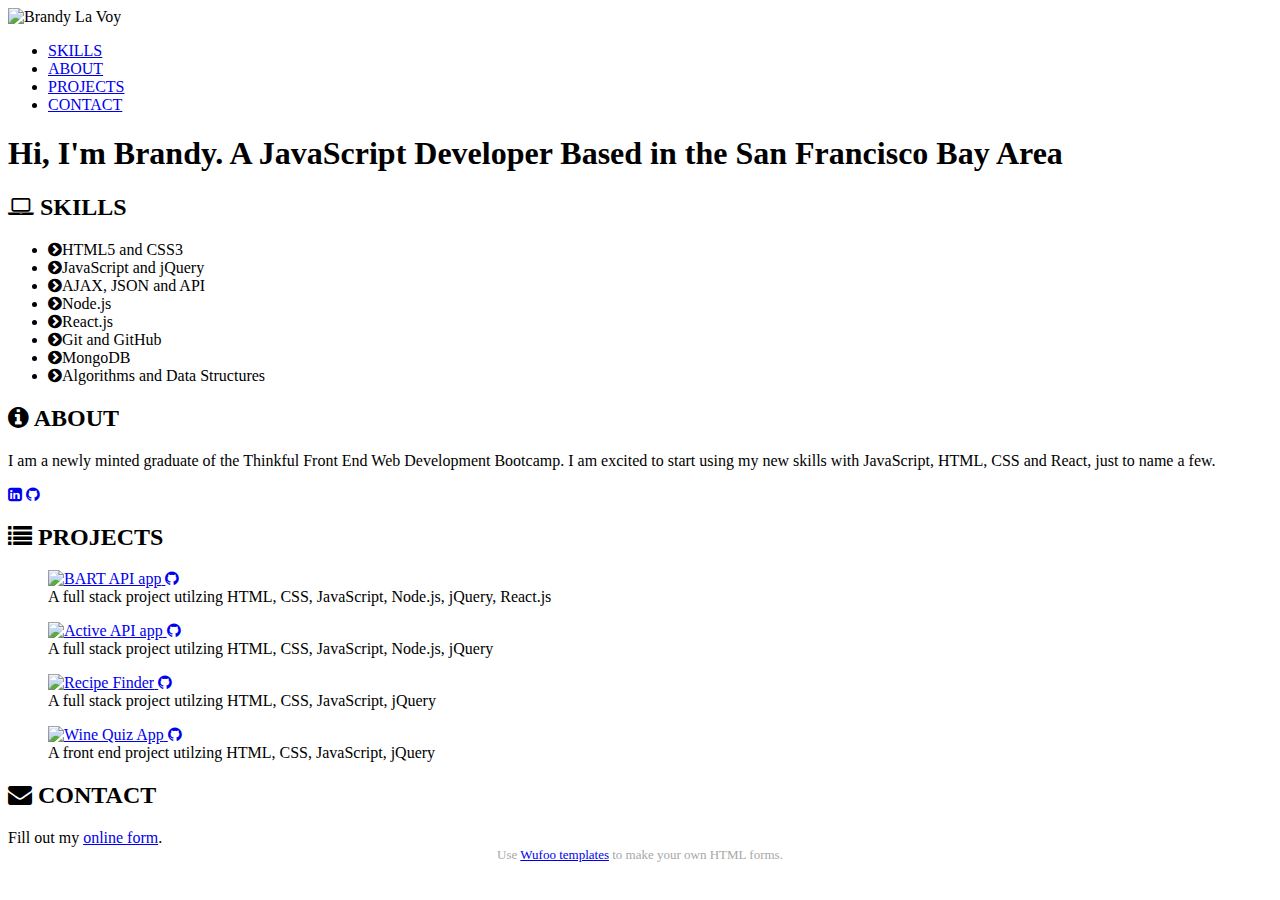
==== index.html @ 38b53f20 "file reorganization" ====
<!DOCTYPE html>
<html lang="en">

<head>
    <meta charset="UTF-8">
    <title>Brandy's Portfolio</title>
    <link rel="stylesheet" href="https://cdnjs.cloudflare.com/ajax/libs/font-awesome/4.7.0/css/font-awesome.css">
    <link href="https://fonts.googleapis.com/css?family=Amiko" rel="stylesheet">
    <link href="https://fonts.googleapis.com/css?family=Poppins" rel="stylesheet">
    <link rel="stylesheet" href="styles.css">
</head>

<body>
    <header>
        <img src="images/logo.png" alt="Brandy La Voy">
        <ul class="navBar">
            <li><a href="#skills">SKILLS</a></li>
            <li><a href="#about">ABOUT</a></li>
            <li><a href="#projects">PROJECTS</a></li>
            <li><a href="#contact">CONTACT</a></li>
        </ul>
    </header>
    <main>
        <section id="hero-area">
            <div class="container">
                <div class="row">
                    <div class="col-md-12 text-center">
                        <div class="block wow fadeInUp" data-wow-delay=".3s">
                            <!-- Slider -->
                            <section class="cd-intro">
                                <h1>Hi, I'm Brandy. A JavaScript Developer Based in the San Francisco Bay Area</h1>
                            </section>
                            <!-- cd-intro -->
                            <!-- /.slider -->

                        </div>
                    </div>
                </div>
            </div>
        </section>
        <section class="skills" id="skills">
            <h2><i class="fa fa-laptop" aria-hidden="true"></i> SKILLS</h2>
            <ul>
                <li><i class="fa fa-chevron-circle-right" aria-hidden="true"></i>HTML5 and CSS3</li>
                <li><i class="fa fa-chevron-circle-right" aria-hidden="true"></i>JavaScript and jQuery</li>
                <li><i class="fa fa-chevron-circle-right" aria-hidden="true"></i>AJAX, JSON and API</li>
                <li><i class="fa fa-chevron-circle-right" aria-hidden="true"></i>Node.js</li>
                <li><i class="fa fa-chevron-circle-right" aria-hidden="true"></i>React.js</li>
                <li><i class="fa fa-chevron-circle-right" aria-hidden="true"></i>Git and GitHub</li>
                <li><i class="fa fa-chevron-circle-right" aria-hidden="true"></i>MongoDB</li>
                <li><i class="fa fa-chevron-circle-right" aria-hidden="true"></i>Algorithms and Data Structures</li>
            </ul>
        </section>
        <section class="about" id="about">
            <h2><i class="fa fa-info-circle" aria-hidden="true"></i> ABOUT</h2>
            <p>I am a newly minted graduate of the Thinkful Front End Web Development Bootcamp. I am excited to start using my new skills with JavaScript, HTML, CSS and React, just to name a few.</p>
            <!--            <img src="images/seo-2078785_960_720.png" alt="responsive web design">-->

            <div>
                <a href="https://www.linkedin.com/in/brandylavoy/"><i class="fa fa-linkedin-square" aria-hidden="true"></i></a>
                <a href="https://github.com/brandylavoy"><i class="fa fa-github" aria-hidden="true"></i></a> </div>
        </section>
        <section class="projects" id="projects">
            <h2><i class="fa fa-list" aria-hidden="true"></i> PROJECTS</h2>

            <figure>
                <a href="https://final-capstone-bart-schedule.herokuapp.com/">
                    <img src="/images/landing-page-no-results.png" alt="BART API app">
                </a>
                <a href="https://github.com/brandylavoy/final-capstone-bart-schedule"><i class="fa fa-github" aria-hidden="true"></i></a>
                <figcaption>A full stack project utilzing HTML, CSS, JavaScript, Node.js, jQuery, React.js</figcaption>
            </figure>
            <figure>
                <a href=" https://find-and-register-for-events.herokuapp.com/">
                    <img src="/images/active-api.png" alt="Active API app">
                </a>
                <a href="https://github.com/brandylavoy/node-capstone-find-and-register-for-events"><i class="fa fa-github" aria-hidden="true"></i></a>
                <figcaption>A full stack project utilzing HTML, CSS, JavaScript, Node.js, jQuery</figcaption>
            </figure>
            <figure>
                <a href="https://brandylavoy.github.io/api-capstone-recipe/">
                    <img src="/images/Yummly-API.png" alt="Recipe Finder">
                </a>
                <a href="https://github.com/brandylavoy/api-capstone-recipe"><i class="fa fa-github" aria-hidden="true"></i></a>
                <figcaption>A full stack project utilzing HTML, CSS, JavaScript, jQuery</figcaption>
            </figure>
            <figure>
                <a href="https://brandylavoy.github.io/js-quiz-app/">
                    <img src="/images/wine-quiz-home.png" alt="Wine Quiz App">
                </a>
                <a href="https://github.com/brandylavoy/js-quiz-app"><i class="fa fa-github" aria-hidden="true"></i></a>
                <figcaption>A front end project utilzing HTML, CSS, JavaScript, jQuery</figcaption>
            </figure>
        </section>




    </main>
    <footer class="footer">      <section class="contact" id="contact">
        <h2><i class="fa fa-envelope" aria-hidden="true"></i> CONTACT</h2>
        <div id="wufoo-msuiz5g0ofmi2d">
            Fill out my <a href="https://brandylavoy.wufoo.com/forms/msuiz5g0ofmi2d">online form</a>.
        </div>
        <div id="wuf-adv" style="font-family:inherit;font-size: small;color:#a7a7a7;text-align:center;display:block;">Use <a href="http://www.wufoo.com/gallery/templates/">Wufoo templates</a> to make your own HTML forms.</div>
        <script type="text/javascript">
            var msuiz5g0ofmi2d;
            (function(d, t) {
                var s = d.createElement(t),
                    options = {
                        'userName': 'brandylavoy',
                        'formHash': 'msuiz5g0ofmi2d',
                        'autoResize': true,
                        'height': '577',
                        'async': true,
                        'host': 'wufoo.com',
                        'header': 'show',
                        'ssl': true
                    };
                s.src = ('https:' == d.location.protocol ? 'https://' : 'http://') + 'www.wufoo.com/scripts/embed/form.js';
                s.onload = s.onreadystatechange = function() {
                    var rs = this.readyState;
                    if (rs)
                        if (rs != 'complete')
                            if (rs != 'loaded') return;
                    try {
                        msuiz5g0ofmi2d = new WufooForm();
                        msuiz5g0ofmi2d.initialize(options);
                        msuiz5g0ofmi2d.display();
                    } catch (e) {}
                };
                var scr = d.getElementsByTagName(t)[0],
                    par = scr.parentNode;
                par.insertBefore(s, scr);
            })(document, 'script');

        </script>

        </section>
    </footer>
</body>

</html>
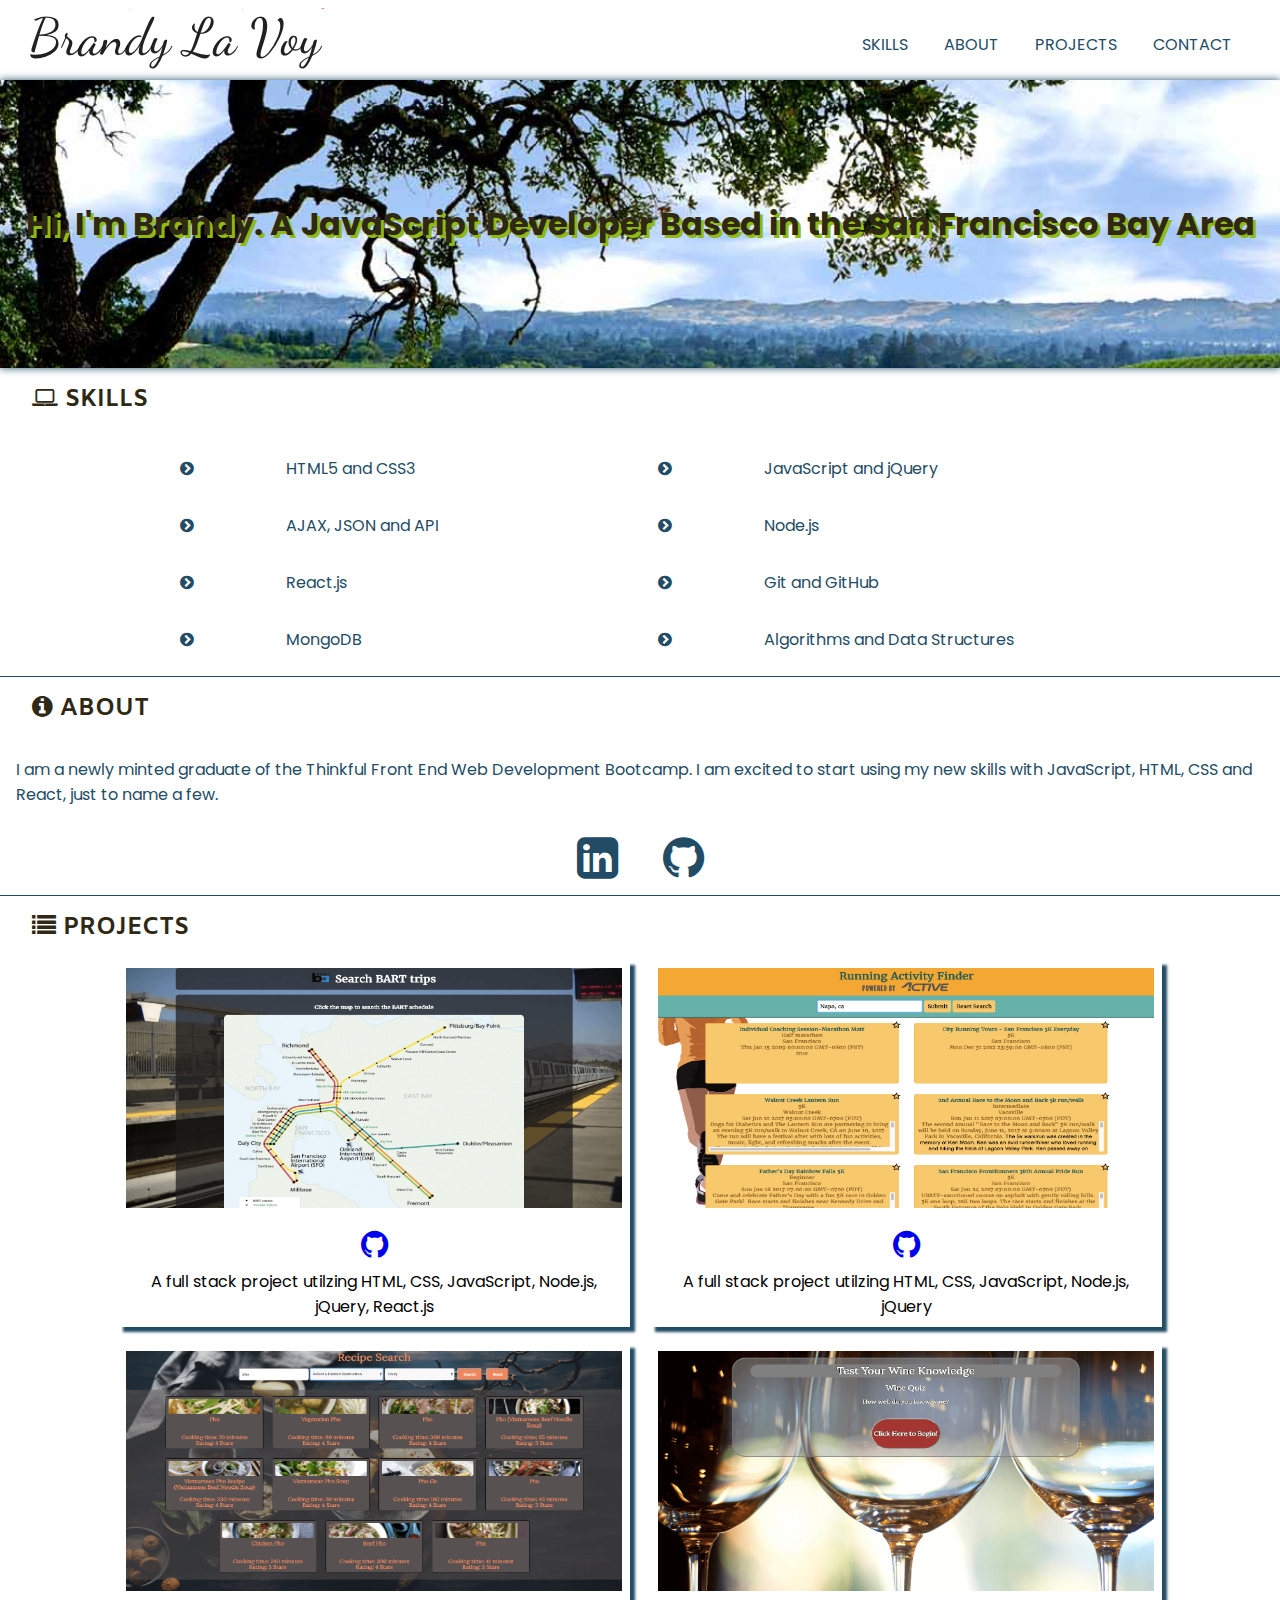
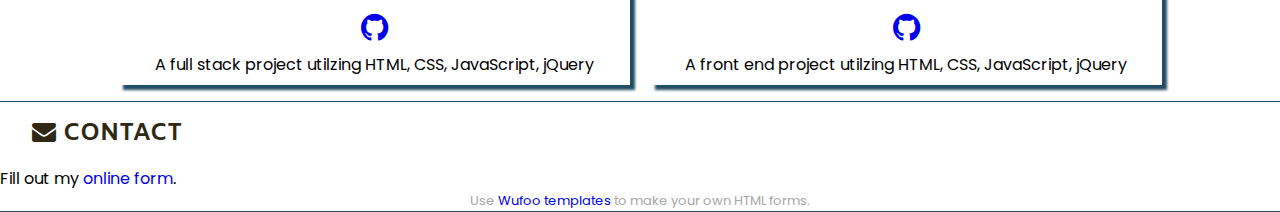
==== commit 7b7c6671: "file reorganization" ====
--- a/index.html
+++ b/index.html
@@ -65,28 +65,28 @@
 
             <figure>
                 <a href="https://final-capstone-bart-schedule.herokuapp.com/">
-                    <img src="/images/landing-page-no-results.png" alt="BART API app">
+                    <img src="landing-page-no-results.png" alt="BART API app">
                 </a>
                 <a href="https://github.com/brandylavoy/final-capstone-bart-schedule"><i class="fa fa-github" aria-hidden="true"></i></a>
                 <figcaption>A full stack project utilzing HTML, CSS, JavaScript, Node.js, jQuery, React.js</figcaption>
             </figure>
             <figure>
                 <a href=" https://find-and-register-for-events.herokuapp.com/">
-                    <img src="/images/active-api.png" alt="Active API app">
+                    <img src="active-api.png" alt="Active API app">
                 </a>
                 <a href="https://github.com/brandylavoy/node-capstone-find-and-register-for-events"><i class="fa fa-github" aria-hidden="true"></i></a>
                 <figcaption>A full stack project utilzing HTML, CSS, JavaScript, Node.js, jQuery</figcaption>
             </figure>
             <figure>
                 <a href="https://brandylavoy.github.io/api-capstone-recipe/">
-                    <img src="/images/Yummly-API.png" alt="Recipe Finder">
+                    <img src="Yummly-API.png" alt="Recipe Finder">
                 </a>
                 <a href="https://github.com/brandylavoy/api-capstone-recipe"><i class="fa fa-github" aria-hidden="true"></i></a>
                 <figcaption>A full stack project utilzing HTML, CSS, JavaScript, jQuery</figcaption>
             </figure>
             <figure>
                 <a href="https://brandylavoy.github.io/js-quiz-app/">
-                    <img src="/images/wine-quiz-home.png" alt="Wine Quiz App">
+                    <img src="wine-quiz-home.png" alt="Wine Quiz App">
                 </a>
                 <a href="https://github.com/brandylavoy/js-quiz-app"><i class="fa fa-github" aria-hidden="true"></i></a>
                 <figcaption>A front end project utilzing HTML, CSS, JavaScript, jQuery</figcaption>
@@ -97,44 +97,45 @@
 
 
     </main>
-    <footer class="footer">      <section class="contact" id="contact">
-        <h2><i class="fa fa-envelope" aria-hidden="true"></i> CONTACT</h2>
-        <div id="wufoo-msuiz5g0ofmi2d">
-            Fill out my <a href="https://brandylavoy.wufoo.com/forms/msuiz5g0ofmi2d">online form</a>.
-        </div>
-        <div id="wuf-adv" style="font-family:inherit;font-size: small;color:#a7a7a7;text-align:center;display:block;">Use <a href="http://www.wufoo.com/gallery/templates/">Wufoo templates</a> to make your own HTML forms.</div>
-        <script type="text/javascript">
-            var msuiz5g0ofmi2d;
-            (function(d, t) {
-                var s = d.createElement(t),
-                    options = {
-                        'userName': 'brandylavoy',
-                        'formHash': 'msuiz5g0ofmi2d',
-                        'autoResize': true,
-                        'height': '577',
-                        'async': true,
-                        'host': 'wufoo.com',
-                        'header': 'show',
-                        'ssl': true
+    <footer class="footer">
+        <section class="contact" id="contact">
+            <h2><i class="fa fa-envelope" aria-hidden="true"></i> CONTACT</h2>
+            <div id="wufoo-msuiz5g0ofmi2d">
+                Fill out my <a href="https://brandylavoy.wufoo.com/forms/msuiz5g0ofmi2d">online form</a>.
+            </div>
+            <div id="wuf-adv" style="font-family:inherit;font-size: small;color:#a7a7a7;text-align:center;display:block;">Use <a href="http://www.wufoo.com/gallery/templates/">Wufoo templates</a> to make your own HTML forms.</div>
+            <script type="text/javascript">
+                var msuiz5g0ofmi2d;
+                (function(d, t) {
+                    var s = d.createElement(t),
+                        options = {
+                            'userName': 'brandylavoy',
+                            'formHash': 'msuiz5g0ofmi2d',
+                            'autoResize': true,
+                            'height': '577',
+                            'async': true,
+                            'host': 'wufoo.com',
+                            'header': 'show',
+                            'ssl': true
+                        };
+                    s.src = ('https:' == d.location.protocol ? 'https://' : 'http://') + 'www.wufoo.com/scripts/embed/form.js';
+                    s.onload = s.onreadystatechange = function() {
+                        var rs = this.readyState;
+                        if (rs)
+                            if (rs != 'complete')
+                                if (rs != 'loaded') return;
+                        try {
+                            msuiz5g0ofmi2d = new WufooForm();
+                            msuiz5g0ofmi2d.initialize(options);
+                            msuiz5g0ofmi2d.display();
+                        } catch (e) {}
                     };
-                s.src = ('https:' == d.location.protocol ? 'https://' : 'http://') + 'www.wufoo.com/scripts/embed/form.js';
-                s.onload = s.onreadystatechange = function() {
-                    var rs = this.readyState;
-                    if (rs)
-                        if (rs != 'complete')
-                            if (rs != 'loaded') return;
-                    try {
-                        msuiz5g0ofmi2d = new WufooForm();
-                        msuiz5g0ofmi2d.initialize(options);
-                        msuiz5g0ofmi2d.display();
-                    } catch (e) {}
-                };
-                var scr = d.getElementsByTagName(t)[0],
-                    par = scr.parentNode;
-                par.insertBefore(s, scr);
-            })(document, 'script');
+                    var scr = d.getElementsByTagName(t)[0],
+                        par = scr.parentNode;
+                    par.insertBefore(s, scr);
+                })(document, 'script');
 
-        </script>
+            </script>
 
         </section>
     </footer>
--- a/styles.css
+++ b/styles.css
@@ -0,0 +1,340 @@
+* {
+    margin: 0;
+    padding: 0;
+    border: 0;
+    font-size: 100%;
+    text-decoration: none;
+    /*The box-sizing property is used to tell the browser what the sizing properties (width and height) should include border-box.*/
+    box-sizing: border-box;
+    /*reset Chrome user agent styles*/
+    -webkit-margin-before: 0px;
+    -webkit-margin-after: 0px;
+    -webkit-margin-start: 0px;
+    -webkit-margin-end: 0px;
+    -webkit-padding-before: 0px;
+    -webkit-padding-after: 0px;
+    -webkit-padding-start: 0px;
+    -webkit-padding-end: 0px;
+    /*reset Firefox user agent styles*/
+    -moz-margin-before: 0px;
+    -moz-margin-after: 0px;
+    -moz-margin-start: 0px;
+    -moz-margin-end: 0px;
+    -moz-padding-before: 0px;
+    -moz-padding-after: 0px;
+    -moz-padding-start: 0px;
+    -moz-padding-end: 0px;
+    /*reset Internet Explorer user agent styles*/
+    -ms-margin-before: 0px;
+    -ms-margin-after: 0px;
+    -ms-margin-start: 0px;
+    -ms-margin-end: 0px;
+    -ms-padding-before: 0px;
+    -ms-padding-after: 0px;
+    -ms-padding-start: 0px;
+    -ms-padding-end: 0px;
+    /*reset Opera user agent styles*/
+    -o-margin-before: 0px;
+    -o-margin-after: 0px;
+    -o-margin-start: 0px;
+    -o-margin-end: 0px;
+    -o-padding-before: 0px;
+    -o-padding-after: 0px;
+    -o-padding-start: 0px;
+    -o-padding-end: 0px;
+    font-family: 'Poppins', sans-serif;
+}
+
+header img {
+    float: left;
+    padding-left: 1rem;
+    padding-top: 0.5rem;
+    color: #224C65;
+}
+
+header ul.navBar {
+    height: 3rem;
+    text-align: right;
+    padding: 1rem;
+    list-style-type: none;
+    margin-bottom: 1rem;
+    padding: 2rem;
+}
+
+.navBar li {
+    display: inline;
+    text-align: right;
+    margin: 1rem;
+    font-family: 'Amiko', sans-serif;
+    color: #224C65;
+}
+
+.navBar li a {
+    color: #224C65;
+}
+
+.navBar li a:hover {
+    font-weight: bold;
+}
+
+.navBar li a::after {
+    display: inline;
+    content: attr(title);
+    font-weight: bold;
+    height: 1px;
+    color: transparent;
+    overflow: hidden;
+    visibility: hidden;
+    margin-bottom: -1px;
+}
+
+#hero-area {
+    background: url(vineyard-scape.jpg) no-repeat 50%;
+    background-size: cover;
+    background-attachment: fixed;
+    padding: 120px 0;
+    box-shadow: 0 0 8px #224C65;
+    position: relative;
+    text-align: center;
+    max-height: 40rem;
+}
+
+.cd-intro h1 {
+    font-size: 2rem;
+    color: #2E2814;
+    text-shadow: 3px 3px #91B813;
+}
+
+section.skills,
+.about,
+.projects,
+.contact {
+    border-bottom: #224C65 solid 1px;
+    width: 100%;
+    margin: 0 auto;
+}
+
+section h2 {
+    font-family: 'Amiko', sans-serif;
+    font-size: 1.5rem;
+    color: #2E2814;
+    text-align: left;
+    margin-left: 1rem;
+    padding: 1rem;
+}
+
+section.skills ul {
+    list-style-type: none;
+    margin: 0;
+    padding: 0.5rem;
+    text-align: center;
+}
+
+section.skills ul li {
+    display: inline-block;
+    margin: 1rem;
+    padding: 0rem;
+    color: #224C65;
+    width: 35%;
+    vertical-align: top;
+    text-align: left;
+}
+
+.fa-chevron-circle-right {
+    width: 24%;
+}
+
+section.skills ul li i {
+    padding-right: 1rem;
+}
+
+section.about p {
+    display: block;
+    padding: 1rem;
+    color: #224C65;
+}
+
+section.about img {
+    float: right;
+    max-height: 15rem;
+    margin: 0 0 10px 10px;
+}
+
+section.about div {
+    text-align: center;
+    font-size: 3rem;
+}
+
+section.about div a i {
+    color: #224C65;
+    padding-left: 1rem;
+    padding-right: 1rem;
+}
+
+section.projects {
+    text-align: center;
+    width: 100%;
+}
+
+section.projects figure {
+    text-align: center;
+    padding-bottom: 1rem;
+    display: inline-block;
+    margin-left: 0.5rem;
+    margin-right: 0.5rem;
+    margin-bottom: 1rem;
+    width: 40%;
+    padding: 0.5rem;
+    box-shadow: 5px 5px 2.5px #224C65;
+    vertical-align: top;
+}
+
+section.projects figure a img {
+    height: 15rem;
+    width: 100%;
+}
+
+section.projects figure a img:before {
+    content: '';
+    position: absolute;
+    top: 0px;
+    left: 0px;
+    width: 0px;
+    height: 42px;
+    background: rgba(255, 255, 255, 0.3);
+    border-radius: 5px;
+    transition: all 2s ease;
+}
+
+section.projects figure a img:hover:before {
+    width: 100%;
+}
+
+section.projects figure a {
+    display: block;
+    text-align: center;
+    margin: 0 auto;
+    background-color: transparent;
+    font-size: 2rem;
+    height: auto;
+}
+
+
+/* visited link */
+
+section.projects figure a:visited {
+    color: #91B813;
+}
+
+
+/* mouse over link */
+
+section.projects figure a:hover {
+    color: #224C65;
+}
+
+
+/* selected link */
+
+section.projects figure a:active {
+    color: yellow;
+}
+
+section.projects figure figcaption {
+    width: 100%;
+}
+
+@media only screen and (max-width: 1068px) {
+    section.skills ul li {
+        display: inline-block;
+        margin: 1rem;
+        color: #224C65;
+        width: 20%;
+    }
+    section.projects figure {
+        text-align: center;
+        padding: 0.5rem;
+        box-shadow: 5px 5px 2.5px #224C65;
+        width: 100%;
+        margin-bottom: 1rem;
+        margin-left: 0.5rem;
+        margin-right: 0.5rem;
+    }
+    section.projects figure a img {
+        /*        height: 15rem;*/
+        width: auto;
+    }
+    section.projects figure figcaption {
+        width: 100%;
+    }
+}
+
+@media only screen and (max-width: 820px) {
+    .navBar li {
+        display: none;
+    }
+}
+
+@media only screen and (max-width: 768px) {
+    section.skills ul li {
+        display: block;
+        color: #224C65;
+        width: 100%;
+    }
+    section.projects figure {
+        text-align: center;
+        padding: 0.5rem;
+        box-shadow: 5px 5px 2.5px #224C65;
+        width: 100%;
+    }
+    section.projects figure a img {
+        width: auto;
+    }
+}
+
+@media only screen and (max-width: 480px) {
+    header img {
+        display: block;
+        margin: 0 auto;
+    }
+    .cd-intro h1 {
+        font-size: 1.5rem;
+        color: #2E2814;
+        text-shadow: 3px 3px #91B813;
+    }
+    #hero-area {
+        padding: 50px 0;
+        max-height: 20rem;
+    }
+    .navBar li {
+        display: none;
+    }
+    section.skills ul li {
+        display: block;
+        color: #224C65;
+        width: 100%;
+        text-align: left;
+    }
+    section.projects figure {
+        text-align: center;
+        padding: 0;
+        margin-left: 0;
+        margin-right: 0;
+        margin-bottom: 0.5rem;
+        box-shadow: 5px 5px 2.5px #224C65;
+        width: 100%;
+    }
+}
+
+@media only screen and (max-width: 320px) {
+    section.skills ul li {
+        display: block;
+        color: #224C65;
+    }
+    section.projects figure {
+        text-align: center;
+        padding: 0.5rem;
+        box-shadow: 5px 5px 2.5px #224C65;
+        width: 100%;
+    }
+}
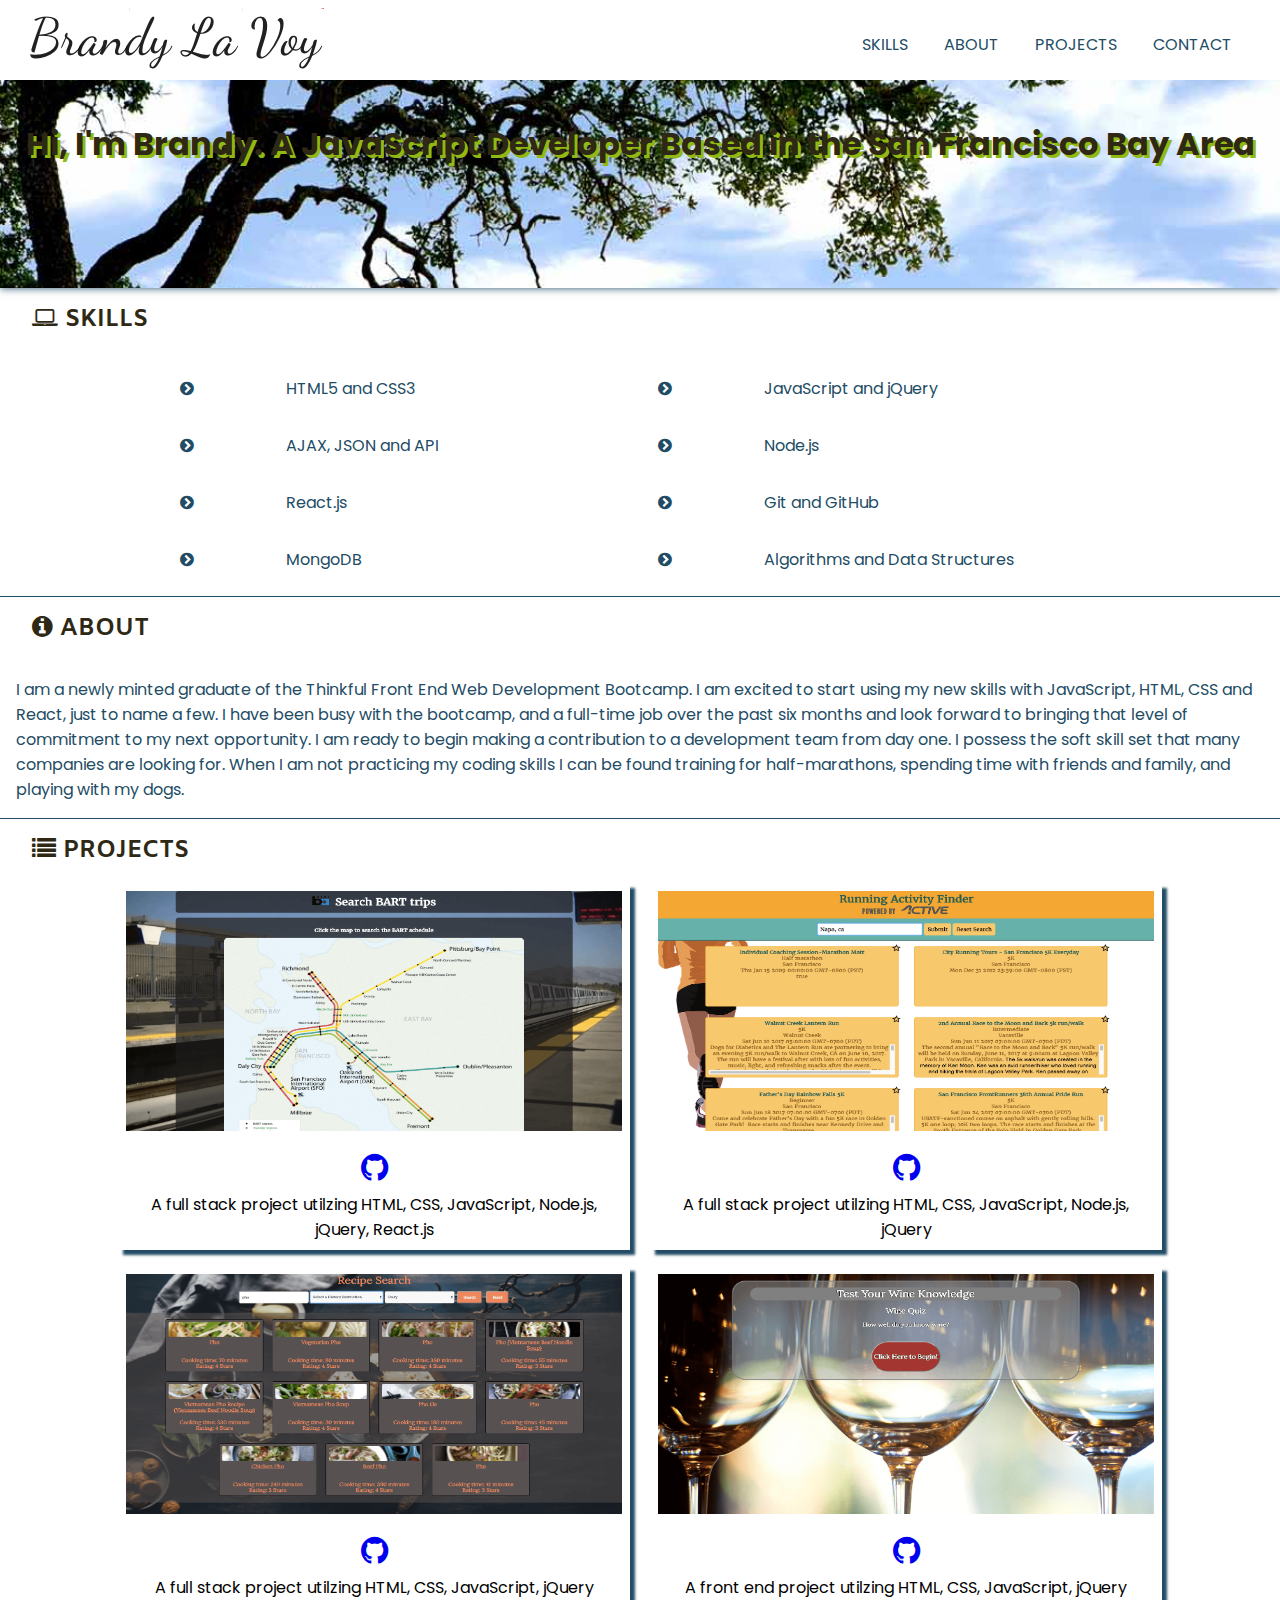
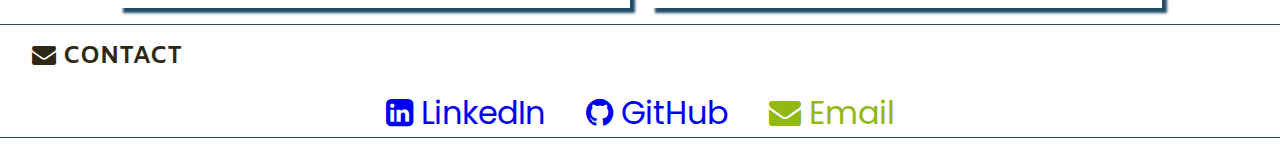
==== commit eac772f5: "contact form revised, header made sticky" ====
--- a/index.html
+++ b/index.html
@@ -53,12 +53,10 @@
         </section>
         <section class="about" id="about">
             <h2><i class="fa fa-info-circle" aria-hidden="true"></i> ABOUT</h2>
-            <p>I am a newly minted graduate of the Thinkful Front End Web Development Bootcamp. I am excited to start using my new skills with JavaScript, HTML, CSS and React, just to name a few.</p>
+            <p>I am a newly minted graduate of the Thinkful Front End Web Development Bootcamp. I am excited to start using my new skills with JavaScript, HTML, CSS and React, just to name a few. I have been busy with the bootcamp, and a full-time job over the past six months and look forward to bringing that level of commitment to my next opportunity. I am ready to begin making a contribution to a development team from day one. I possess the soft skill set that many companies are looking for. When I am not practicing my coding skills I can be found training for half-marathons, spending time with friends and family, and playing with my dogs. </p>
             <!--            <img src="images/seo-2078785_960_720.png" alt="responsive web design">-->
 
-            <div>
-                <a href="https://www.linkedin.com/in/brandylavoy/"><i class="fa fa-linkedin-square" aria-hidden="true"></i></a>
-                <a href="https://github.com/brandylavoy"><i class="fa fa-github" aria-hidden="true"></i></a> </div>
+
         </section>
         <section class="projects" id="projects">
             <h2><i class="fa fa-list" aria-hidden="true"></i> PROJECTS</h2>
@@ -99,43 +97,52 @@
     </main>
     <footer class="footer">
         <section class="contact" id="contact">
+
+
+
             <h2><i class="fa fa-envelope" aria-hidden="true"></i> CONTACT</h2>
-            <div id="wufoo-msuiz5g0ofmi2d">
-                Fill out my <a href="https://brandylavoy.wufoo.com/forms/msuiz5g0ofmi2d">online form</a>.
+            <div>
+                <a href="https://www.linkedin.com/in/brandylavoy/"><i class="fa fa-linkedin-square" aria-hidden="true"></i>LinkedIn</a>
+                <a href="https://github.com/brandylavoy"><i class="fa fa-github" aria-hidden="true"></i>GitHub</a>
+                <a href="mailto:brandylavoy@gmail.com"><i class="fa fa-envelope" aria-hidden="true"></i>Email</a>
             </div>
-            <div id="wuf-adv" style="font-family:inherit;font-size: small;color:#a7a7a7;text-align:center;display:block;">Use <a href="http://www.wufoo.com/gallery/templates/">Wufoo templates</a> to make your own HTML forms.</div>
-            <script type="text/javascript">
-                var msuiz5g0ofmi2d;
-                (function(d, t) {
-                    var s = d.createElement(t),
-                        options = {
-                            'userName': 'brandylavoy',
-                            'formHash': 'msuiz5g0ofmi2d',
-                            'autoResize': true,
-                            'height': '577',
-                            'async': true,
-                            'host': 'wufoo.com',
-                            'header': 'show',
-                            'ssl': true
-                        };
-                    s.src = ('https:' == d.location.protocol ? 'https://' : 'http://') + 'www.wufoo.com/scripts/embed/form.js';
-                    s.onload = s.onreadystatechange = function() {
-                        var rs = this.readyState;
-                        if (rs)
-                            if (rs != 'complete')
-                                if (rs != 'loaded') return;
-                        try {
-                            msuiz5g0ofmi2d = new WufooForm();
-                            msuiz5g0ofmi2d.initialize(options);
-                            msuiz5g0ofmi2d.display();
-                        } catch (e) {}
-                    };
-                    var scr = d.getElementsByTagName(t)[0],
-                        par = scr.parentNode;
-                    par.insertBefore(s, scr);
-                })(document, 'script');
 
-            </script>
+            <!--
+<div id="wufoo-msuiz5g0ofmi2d">
+    Fill out my <a href="https://brandylavoy.wufoo.com/forms/msuiz5g0ofmi2d">online form</a>.
+</div>
+<div id="wuf-adv" style="font-family:inherit;font-size: small;color:#a7a7a7;text-align:center;display:block;">Use <a href="http://www.wufoo.com/gallery/templates/">Wufoo templates</a> to make your own HTML forms.</div>
+<script type="text/javascript">
+    var msuiz5g0ofmi2d;
+    (function(d, t) {
+        var s = d.createElement(t),
+            options = {
+                'userName': 'brandylavoy',
+                'formHash': 'msuiz5g0ofmi2d',
+                'autoResize': true,
+                'height': '577',
+                'async': true,
+                'host': 'wufoo.com',
+                'header': 'show',
+                'ssl': true
+            };
+        s.src = ('https:' == d.location.protocol ? 'https://' : 'http://') + 'www.wufoo.com/scripts/embed/form.js';
+        s.onload = s.onreadystatechange = function() {
+            var rs = this.readyState;
+            if (rs)
+                if (rs != 'complete')
+                    if (rs != 'loaded') return;
+            try {
+                msuiz5g0ofmi2d = new WufooForm();
+                msuiz5g0ofmi2d.initialize(options);
+                msuiz5g0ofmi2d.display();
+            } catch (e) {}
+        };
+        var scr = d.getElementsByTagName(t)[0],
+            par = scr.parentNode;
+        par.insertBefore(s, scr);
+    })(document, 'script');
+</script>-->
 
         </section>
     </footer>
--- a/styles.css
+++ b/styles.css
@@ -45,6 +45,13 @@
     font-family: 'Poppins', sans-serif;
 }
 
+header {
+    position: fixed;
+    width: 100%;
+    z-index: 9999;
+    background-color: white;
+}
+
 header img {
     float: left;
     padding-left: 1rem;
@@ -244,6 +251,46 @@
     width: 100%;
 }
 
+footer div {
+    width: 95%;
+    margin: 0 auto;
+    text-align: center;
+    font-size: 2rem;
+}
+
+footer div a {
+    padding: 1rem;
+}
+
+
+/* visited link */
+
+footer div a:visited {
+    color: #91B813;
+}
+
+footer div a[href^="mailto"] {
+    color: #91B813;
+}
+
+
+/* mouse over link */
+
+footer div a:hover {
+    color: #224C65;
+}
+
+
+/* selected link */
+
+footer div a:active {
+    color: yellow;
+}
+
+footer div a i {
+    padding-right: 0.5rem;
+}
+
 @media only screen and (max-width: 1068px) {
     section.skills ul li {
         display: inline-block;
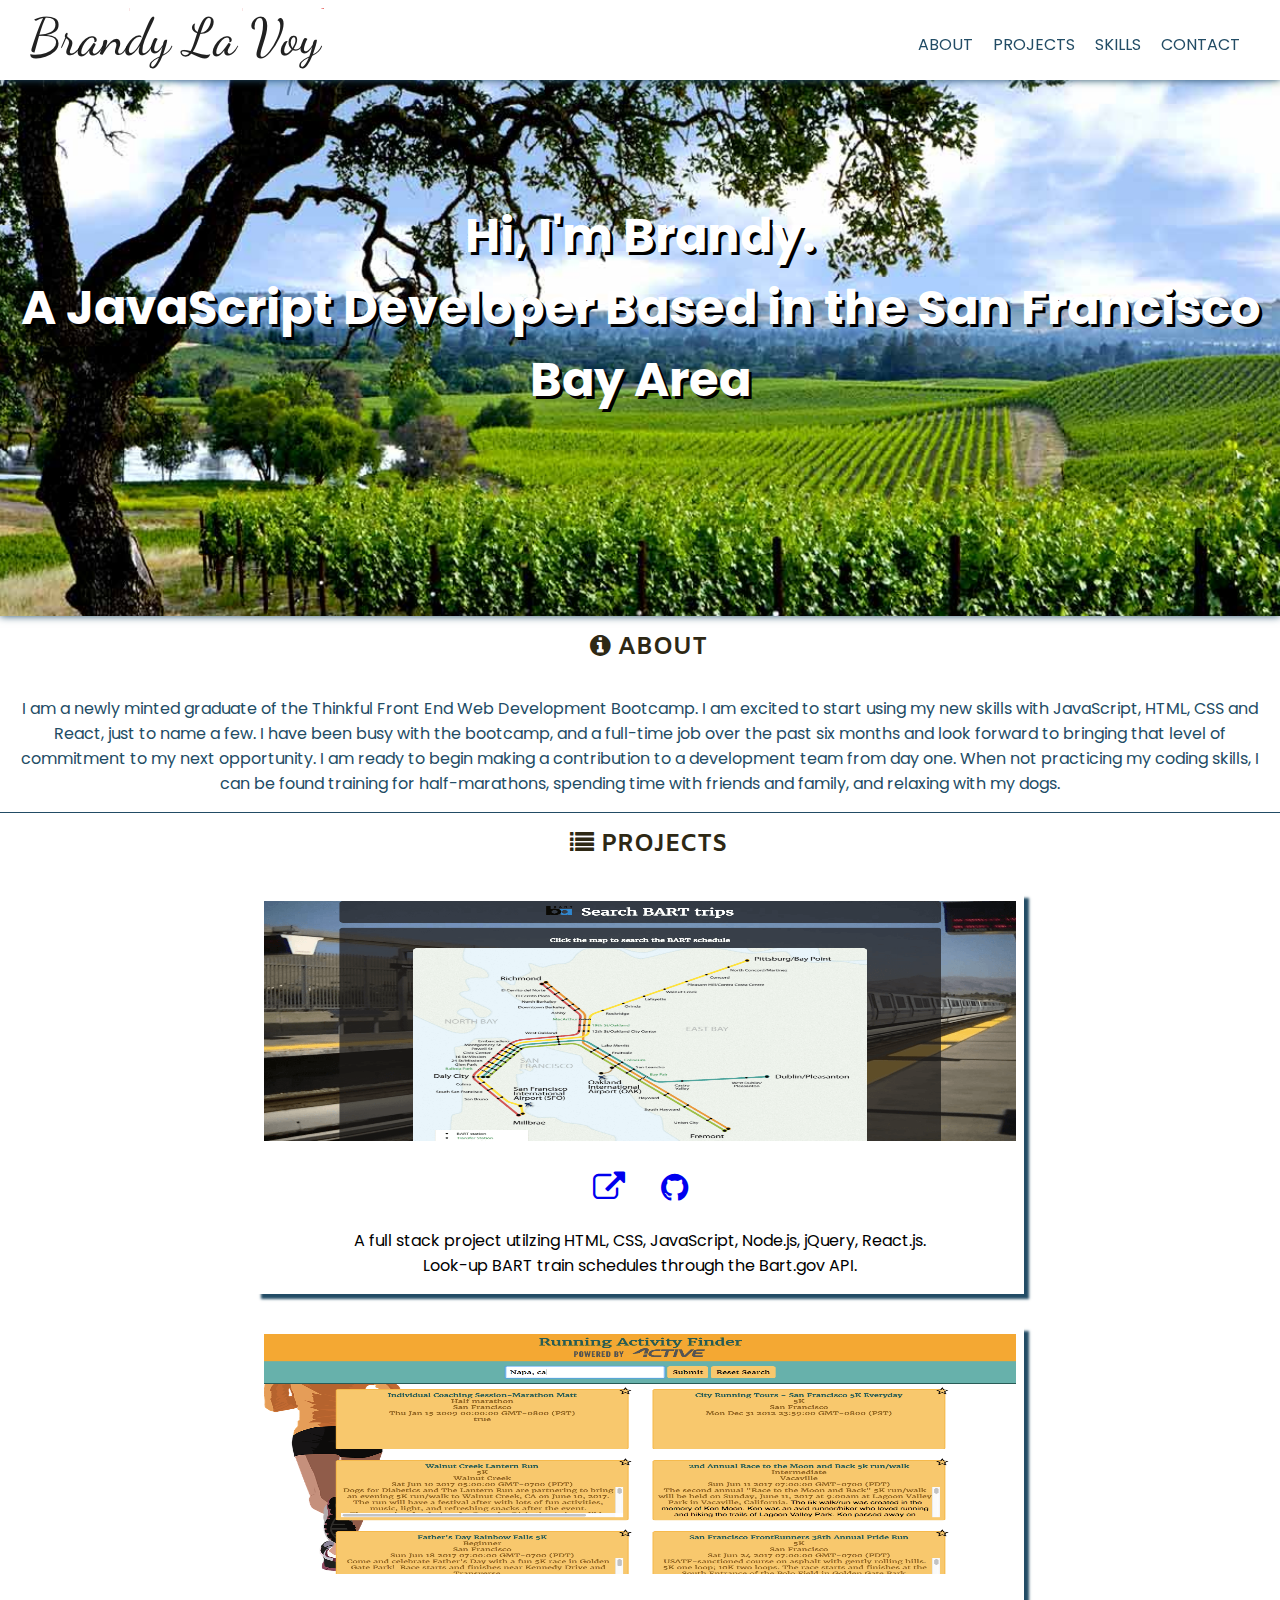
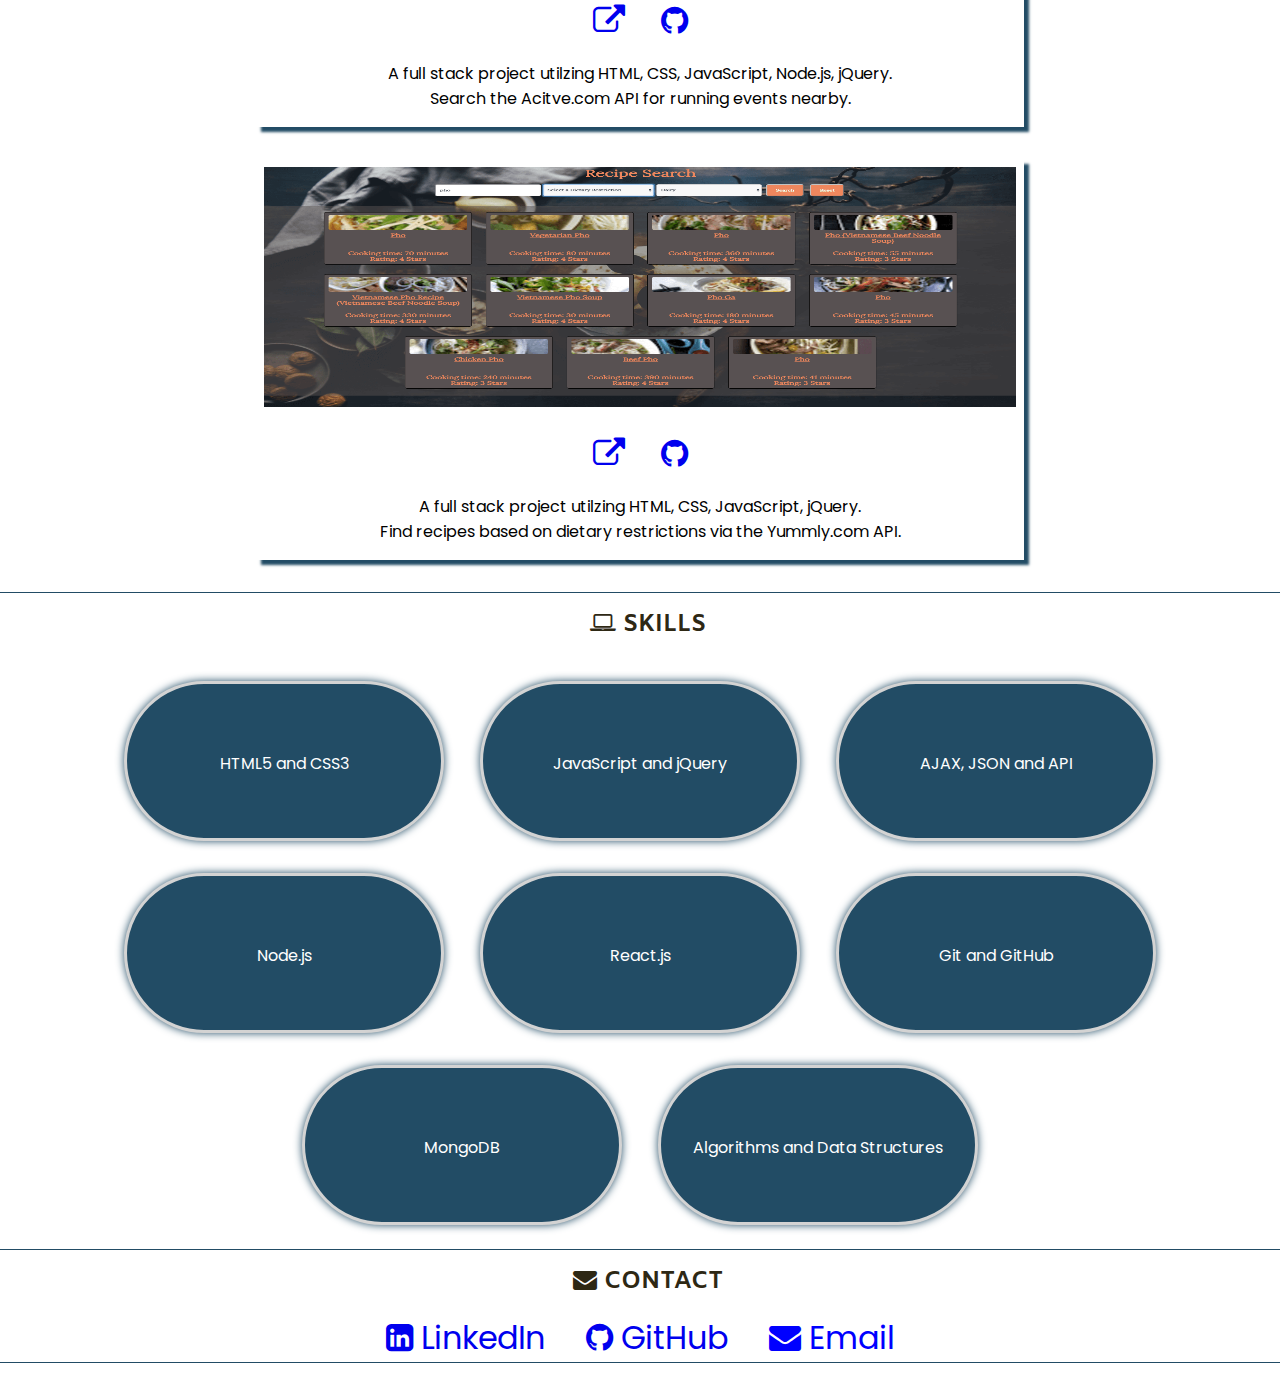
==== commit cc6977bb: "css changes smooth scroll added" ====
--- a/index.html
+++ b/index.html
@@ -8,15 +8,44 @@
     <link href="https://fonts.googleapis.com/css?family=Amiko" rel="stylesheet">
     <link href="https://fonts.googleapis.com/css?family=Poppins" rel="stylesheet">
     <link rel="stylesheet" href="styles.css">
+    <script src="https://ajax.googleapis.com/ajax/libs/jquery/3.2.1/jquery.min.js"></script>
+    <script>
+        $(document).ready(function() {
+            $('a[href^="#"]').on('click', function(e) {
+                e.preventDefault();
+
+                var target = this.hash,
+                    $target = $(target);
+
+                $('html, body').stop().animate({
+                    'scrollTop': $target.offset().top - 80
+                }, 900, 'swing', function() {
+                    window.location.hash = target;
+                });
+            });
+        });
+    </script>
+    <style>
+        body,
+        html,
+        {
+            height: 100%;
+        }
+
+        section {
+            min-height: 100%;
+        }
+    </style>
 </head>
 
 <body>
     <header>
         <img src="images/logo.png" alt="Brandy La Voy">
         <ul class="navBar">
-            <li><a href="#skills">SKILLS</a></li>
+
             <li><a href="#about">ABOUT</a></li>
             <li><a href="#projects">PROJECTS</a></li>
+            <li><a href="#skills">SKILLS</a></li>
             <li><a href="#contact">CONTACT</a></li>
         </ul>
     </header>
@@ -28,7 +57,10 @@
                         <div class="block wow fadeInUp" data-wow-delay=".3s">
                             <!-- Slider -->
                             <section class="cd-intro">
-                                <h1>Hi, I'm Brandy. A JavaScript Developer Based in the San Francisco Bay Area</h1>
+                                <h1>
+                                    <p>Hi, I'm Brandy.</p>
+                                    <p> A JavaScript Developer Based in the San Francisco Bay Area</p>
+                                </h1>
                             </section>
                             <!-- cd-intro -->
                             <!-- /.slider -->
@@ -38,22 +70,10 @@
                 </div>
             </div>
         </section>
-        <section class="skills" id="skills">
-            <h2><i class="fa fa-laptop" aria-hidden="true"></i> SKILLS</h2>
-            <ul>
-                <li><i class="fa fa-chevron-circle-right" aria-hidden="true"></i>HTML5 and CSS3</li>
-                <li><i class="fa fa-chevron-circle-right" aria-hidden="true"></i>JavaScript and jQuery</li>
-                <li><i class="fa fa-chevron-circle-right" aria-hidden="true"></i>AJAX, JSON and API</li>
-                <li><i class="fa fa-chevron-circle-right" aria-hidden="true"></i>Node.js</li>
-                <li><i class="fa fa-chevron-circle-right" aria-hidden="true"></i>React.js</li>
-                <li><i class="fa fa-chevron-circle-right" aria-hidden="true"></i>Git and GitHub</li>
-                <li><i class="fa fa-chevron-circle-right" aria-hidden="true"></i>MongoDB</li>
-                <li><i class="fa fa-chevron-circle-right" aria-hidden="true"></i>Algorithms and Data Structures</li>
-            </ul>
-        </section>
+
         <section class="about" id="about">
             <h2><i class="fa fa-info-circle" aria-hidden="true"></i> ABOUT</h2>
-            <p>I am a newly minted graduate of the Thinkful Front End Web Development Bootcamp. I am excited to start using my new skills with JavaScript, HTML, CSS and React, just to name a few. I have been busy with the bootcamp, and a full-time job over the past six months and look forward to bringing that level of commitment to my next opportunity. I am ready to begin making a contribution to a development team from day one. I possess the soft skill set that many companies are looking for. When I am not practicing my coding skills I can be found training for half-marathons, spending time with friends and family, and playing with my dogs. </p>
+            <p>I am a newly minted graduate of the Thinkful Front End Web Development Bootcamp. I am excited to start using my new skills with JavaScript, HTML, CSS and React, just to name a few. I have been busy with the bootcamp, and a full-time job over the past six months and look forward to bringing that level of commitment to my next opportunity. I am ready to begin making a contribution to a development team from day one. When not practicing my coding skills, I can be found training for half-marathons, spending time with friends and family, and relaxing with my dogs. </p>
             <!--            <img src="images/seo-2078785_960_720.png" alt="responsive web design">-->
 
 
@@ -62,88 +82,55 @@
             <h2><i class="fa fa-list" aria-hidden="true"></i> PROJECTS</h2>
 
             <figure>
-                <a href="https://final-capstone-bart-schedule.herokuapp.com/">
-                    <img src="landing-page-no-results.png" alt="BART API app">
-                </a>
-                <a href="https://github.com/brandylavoy/final-capstone-bart-schedule"><i class="fa fa-github" aria-hidden="true"></i></a>
-                <figcaption>A full stack project utilzing HTML, CSS, JavaScript, Node.js, jQuery, React.js</figcaption>
+                <img src="landing-page-no-results.png" alt="BART API app">
+                <a href="https://final-capstone-bart-schedule.herokuapp.com/" target="_blank"><i class="fa fa-external-link" aria-hidden="true"></i>  </a>
+                <a href="https://github.com/brandylavoy/final-capstone-bart-schedule" target="_blank"><i class="fa fa-github" aria-hidden="true"></i></a>
+                <figcaption>A full stack project utilzing HTML, CSS, JavaScript, Node.js, jQuery, React.js.</figcaption>
+                <figcaption class="description">Look-up BART train schedules through the Bart.gov API.</figcaption>
             </figure>
             <figure>
-                <a href=" https://find-and-register-for-events.herokuapp.com/">
-                    <img src="active-api.png" alt="Active API app">
+                <img src="active-api.png" alt="Active API app">
+                <a href=" https://find-and-register-for-events.herokuapp.com/" target="_blank">
+                    <i class="fa fa-external-link" aria-hidden="true"></i>
                 </a>
-                <a href="https://github.com/brandylavoy/node-capstone-find-and-register-for-events"><i class="fa fa-github" aria-hidden="true"></i></a>
-                <figcaption>A full stack project utilzing HTML, CSS, JavaScript, Node.js, jQuery</figcaption>
+                <a href="https://github.com/brandylavoy/node-capstone-find-and-register-for-events" target="_blank"><i class="fa fa-github" aria-hidden="true"></i></a>
+                <figcaption>A full stack project utilzing HTML, CSS, JavaScript, Node.js, jQuery.</figcaption>
+                <figcaption class="description">Search the Acitve.com API for running events nearby.</figcaption>
             </figure>
             <figure>
-                <a href="https://brandylavoy.github.io/api-capstone-recipe/">
-                    <img src="Yummly-API.png" alt="Recipe Finder">
+                <img src="Yummly-API.png" alt="Recipe Finder">
+                <a href="https://brandylavoy.github.io/api-capstone-recipe/" target="_blank"><i class="fa fa-external-link" aria-hidden="true"></i>
                 </a>
-                <a href="https://github.com/brandylavoy/api-capstone-recipe"><i class="fa fa-github" aria-hidden="true"></i></a>
-                <figcaption>A full stack project utilzing HTML, CSS, JavaScript, jQuery</figcaption>
-            </figure>
-            <figure>
-                <a href="https://brandylavoy.github.io/js-quiz-app/">
-                    <img src="wine-quiz-home.png" alt="Wine Quiz App">
-                </a>
-                <a href="https://github.com/brandylavoy/js-quiz-app"><i class="fa fa-github" aria-hidden="true"></i></a>
-                <figcaption>A front end project utilzing HTML, CSS, JavaScript, jQuery</figcaption>
+                <a href="https://github.com/brandylavoy/api-capstone-recipe" target="_blank"><i class="fa fa-github" aria-hidden="true"></i></a>
+                <figcaption>A full stack project utilzing HTML, CSS, JavaScript, jQuery.</figcaption>
+                <figcaption class="description">Find recipes based on dietary restrictions via the Yummly.com API.</figcaption>
             </figure>
         </section>
 
-
+        <section class="skills" id="skills">
+            <h2><i class="fa fa-laptop" aria-hidden="true"></i> SKILLS</h2>
+            <ul>
+                <li>HTML5 and CSS3</li>
+                <li>JavaScript and jQuery</li>
+                <li>AJAX, JSON and API</li>
+                <li>Node.js</li>
+                <li>React.js</li>
+                <li>Git and GitHub</li>
+                <li>MongoDB</li>
+                <li>Algorithms and Data Structures</li>
+            </ul>
+        </section>
 
 
     </main>
     <footer class="footer">
         <section class="contact" id="contact">
-
-
-
             <h2><i class="fa fa-envelope" aria-hidden="true"></i> CONTACT</h2>
             <div>
-                <a href="https://www.linkedin.com/in/brandylavoy/"><i class="fa fa-linkedin-square" aria-hidden="true"></i>LinkedIn</a>
-                <a href="https://github.com/brandylavoy"><i class="fa fa-github" aria-hidden="true"></i>GitHub</a>
+                <a href="https://www.linkedin.com/in/brandylavoy/" target="_blank"><i class="fa fa-linkedin-square" aria-hidden="true"></i>LinkedIn</a>
+                <a href="https://github.com/brandylavoy" target="_blank"><i class="fa fa-github" aria-hidden="true"></i>GitHub</a>
                 <a href="mailto:brandylavoy@gmail.com"><i class="fa fa-envelope" aria-hidden="true"></i>Email</a>
             </div>
-
-            <!--
-<div id="wufoo-msuiz5g0ofmi2d">
-    Fill out my <a href="https://brandylavoy.wufoo.com/forms/msuiz5g0ofmi2d">online form</a>.
-</div>
-<div id="wuf-adv" style="font-family:inherit;font-size: small;color:#a7a7a7;text-align:center;display:block;">Use <a href="http://www.wufoo.com/gallery/templates/">Wufoo templates</a> to make your own HTML forms.</div>
-<script type="text/javascript">
-    var msuiz5g0ofmi2d;
-    (function(d, t) {
-        var s = d.createElement(t),
-            options = {
-                'userName': 'brandylavoy',
-                'formHash': 'msuiz5g0ofmi2d',
-                'autoResize': true,
-                'height': '577',
-                'async': true,
-                'host': 'wufoo.com',
-                'header': 'show',
-                'ssl': true
-            };
-        s.src = ('https:' == d.location.protocol ? 'https://' : 'http://') + 'www.wufoo.com/scripts/embed/form.js';
-        s.onload = s.onreadystatechange = function() {
-            var rs = this.readyState;
-            if (rs)
-                if (rs != 'complete')
-                    if (rs != 'loaded') return;
-            try {
-                msuiz5g0ofmi2d = new WufooForm();
-                msuiz5g0ofmi2d.initialize(options);
-                msuiz5g0ofmi2d.display();
-            } catch (e) {}
-        };
-        var scr = d.getElementsByTagName(t)[0],
-            par = scr.parentNode;
-        par.insertBefore(s, scr);
-    })(document, 'script');
-</script>-->
-
         </section>
     </footer>
 </body>
--- a/styles.css
+++ b/styles.css
@@ -50,6 +50,7 @@
     width: 100%;
     z-index: 9999;
     background-color: white;
+    box-shadow: 0 0 8px #224C65;
 }
 
 header img {
@@ -71,9 +72,10 @@
 .navBar li {
     display: inline;
     text-align: right;
-    margin: 1rem;
+    margin: 0.5rem;
     font-family: 'Amiko', sans-serif;
     color: #224C65;
+    outline: none;
 }
 
 .navBar li a {
@@ -81,7 +83,7 @@
 }
 
 .navBar li a:hover {
-    font-weight: bold;
+    color: #2E2814;
 }
 
 .navBar li a::after {
@@ -99,17 +101,17 @@
     background: url(vineyard-scape.jpg) no-repeat 50%;
     background-size: cover;
     background-attachment: fixed;
-    padding: 120px 0;
+    padding: 200px 0;
     box-shadow: 0 0 8px #224C65;
     position: relative;
     text-align: center;
-    max-height: 40rem;
+    max-height: 50rem;
 }
 
 .cd-intro h1 {
-    font-size: 2rem;
-    color: #2E2814;
-    text-shadow: 3px 3px #91B813;
+    font-size: 3.0rem;
+    color: white;
+    text-shadow: 3px 3px black;
 }
 
 section.skills,
@@ -125,40 +127,16 @@
     font-family: 'Amiko', sans-serif;
     font-size: 1.5rem;
     color: #2E2814;
-    text-align: left;
+    text-align: center;
     margin-left: 1rem;
     padding: 1rem;
-}
-
-section.skills ul {
-    list-style-type: none;
-    margin: 0;
-    padding: 0.5rem;
-    text-align: center;
-}
-
-section.skills ul li {
-    display: inline-block;
-    margin: 1rem;
-    padding: 0rem;
-    color: #224C65;
-    width: 35%;
-    vertical-align: top;
-    text-align: left;
-}
-
-.fa-chevron-circle-right {
-    width: 24%;
-}
-
-section.skills ul li i {
-    padding-right: 1rem;
 }
 
 section.about p {
     display: block;
     padding: 1rem;
     color: #224C65;
+    text-align: center;
 }
 
 section.about img {
@@ -186,22 +164,23 @@
 section.projects figure {
     text-align: center;
     padding-bottom: 1rem;
-    display: inline-block;
-    margin-left: 0.5rem;
-    margin-right: 0.5rem;
-    margin-bottom: 1rem;
-    width: 40%;
+    display: block;
+    margin-left: auto;
+    margin-right: auto;
+    margin-top: 1rem;
+    margin-bottom: 2rem;
+    width: 60%;
     padding: 0.5rem;
     box-shadow: 5px 5px 2.5px #224C65;
     vertical-align: top;
 }
 
-section.projects figure a img {
+section.projects figure img {
     height: 15rem;
     width: 100%;
 }
 
-section.projects figure a img:before {
+section.projects figure a:before {
     content: '';
     position: absolute;
     top: 0px;
@@ -213,16 +192,17 @@
     transition: all 2s ease;
 }
 
-section.projects figure a img:hover:before {
+section.projects figure a:hover:before {
     width: 100%;
 }
 
 section.projects figure a {
-    display: block;
+    display: inline-block;
     text-align: center;
     margin: 0 auto;
     background-color: transparent;
     font-size: 2rem;
+    padding: 1rem;
     height: auto;
 }
 
@@ -249,6 +229,34 @@
 
 section.projects figure figcaption {
     width: 100%;
+}
+
+section.projects figure figcaption.description {
+    padding-bottom: 0.5rem;
+}
+
+section.skills ul {
+    list-style-type: none;
+    margin: 0;
+    padding: 0.5rem;
+    text-align: center;
+}
+
+section.skills ul li {
+    display: inline-block;
+    margin: 1rem;
+    vertical-align: top;
+    height: 10rem;
+    width: 20rem;
+    line-height: 10rem;
+    -moz-border-radius: 1rem;
+    border-radius: 10rem;
+    border: solid 3px lightgray;
+    background-color: #224C65;
+    color: white;
+    text-align: center;
+    font-size: 1em;
+    box-shadow: 0 0 8px #224C65;
 }
 
 footer div {
@@ -269,10 +277,6 @@
     color: #91B813;
 }
 
-footer div a[href^="mailto"] {
-    color: #91B813;
-}
-
 
 /* mouse over link */
 
@@ -287,55 +291,71 @@
     color: yellow;
 }
 
+footer div a[href^="mailto"]:visited {
+    color: #91B813;
+}
+
+footer div a[href^="mailto"] {
+    color: blue;
+}
+
+
+/* visited link */
+
+footer div a[href^="mailto"]:visited {
+    color: #91B813;
+}
+
+
+/* mouse over link */
+
+footer div a[href^="mailto"]:hover {
+    color: #224C65;
+}
+
+
+/* selected link */
+
+footer div a[href^="mailto"]:active {
+    color: yellow;
+}
+
 footer div a i {
     padding-right: 0.5rem;
 }
 
 @media only screen and (max-width: 1068px) {
-    section.skills ul li {
-        display: inline-block;
-        margin: 1rem;
-        color: #224C65;
-        width: 20%;
+    section.projects figure {
+        text-align: center;
+        padding: 0.5rem;
+        box-shadow: 5px 5px 2.5px #224C65;
+        width: 750px;
+        margin: 1rem auto;
+    }
+    section.projects figure a img {
+        /*        height: 15rem;*/
+        width: auto;
+    }
+    section.projects figure figcaption {
+        width: 100%;
+    }
+}
+
+@media only screen and (max-width: 768px) {
+    .cd-intro h1 {
+        font-size: 2.0rem;
+    }
+    .navBar li {
+        display: none;
     }
     section.projects figure {
         text-align: center;
         padding: 0.5rem;
         box-shadow: 5px 5px 2.5px #224C65;
         width: 100%;
-        margin-bottom: 1rem;
-        margin-left: 0.5rem;
-        margin-right: 0.5rem;
-    }
-    section.projects figure a img {
-        /*        height: 15rem;*/
-        width: auto;
-    }
-    section.projects figure figcaption {
-        width: 100%;
-    }
-}
-
-@media only screen and (max-width: 820px) {
-    .navBar li {
-        display: none;
-    }
-}
-
-@media only screen and (max-width: 768px) {
-    section.skills ul li {
-        display: block;
-        color: #224C65;
-        width: 100%;
-    }
-    section.projects figure {
-        text-align: center;
-        padding: 0.5rem;
-        box-shadow: 5px 5px 2.5px #224C65;
-        width: 100%;
-    }
-    section.projects figure a img {
-        width: auto;
+    }
+    section.projects figure img {
+        width: 95%;
     }
 }
 
@@ -345,9 +365,7 @@
         margin: 0 auto;
     }
     .cd-intro h1 {
-        font-size: 1.5rem;
-        color: #2E2814;
-        text-shadow: 3px 3px #91B813;
+        padding-top: 3rem;
     }
     #hero-area {
         padding: 50px 0;
@@ -356,11 +374,11 @@
     .navBar li {
         display: none;
     }
-    section.skills ul li {
+    section.about p {
         display: block;
+        padding: 1rem;
         color: #224C65;
-        width: 100%;
-        text-align: left;
+        text-align: center;
     }
     section.projects figure {
         text-align: center;
@@ -371,6 +389,11 @@
         box-shadow: 5px 5px 2.5px #224C65;
         width: 100%;
     }
+    footer div a {
+        padding: 0rem;
+        display: block;
+        font-size: 1.5rem;
+    }
 }
 
 @media only screen and (max-width: 320px) {
